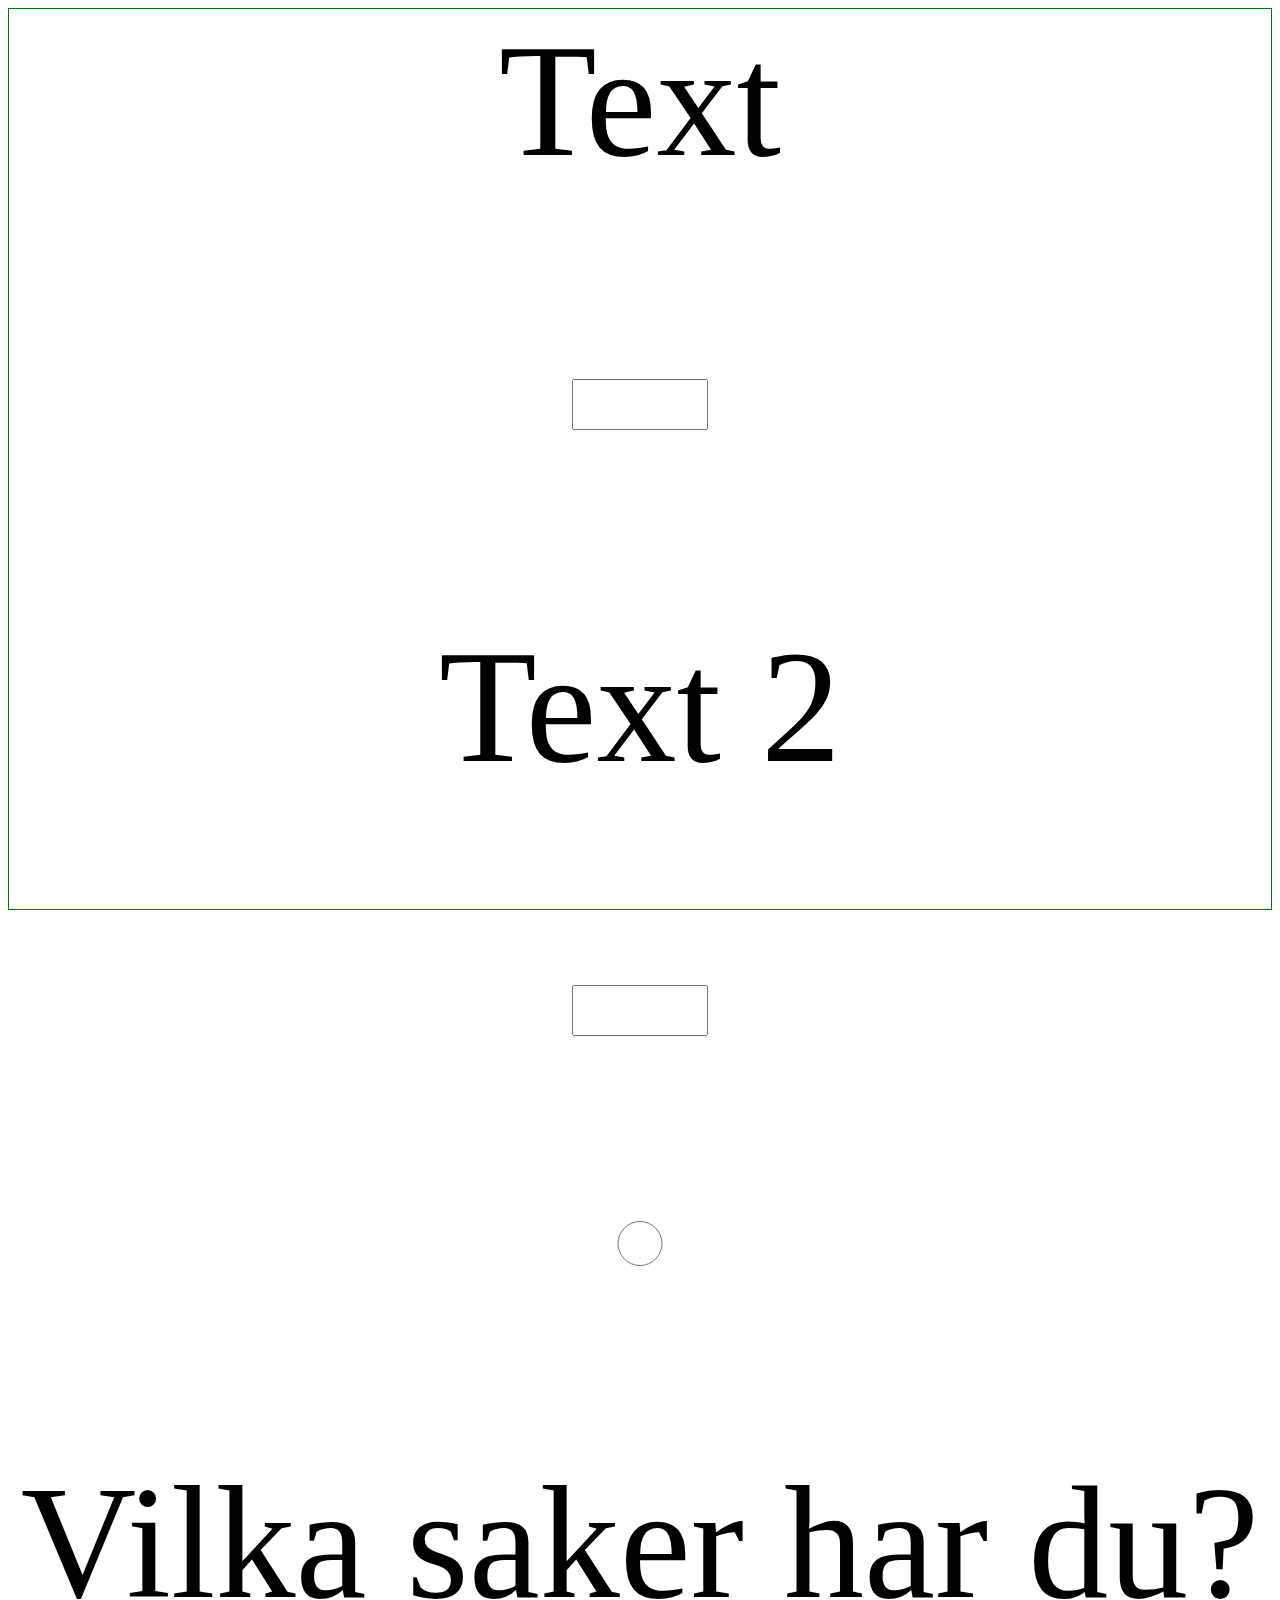
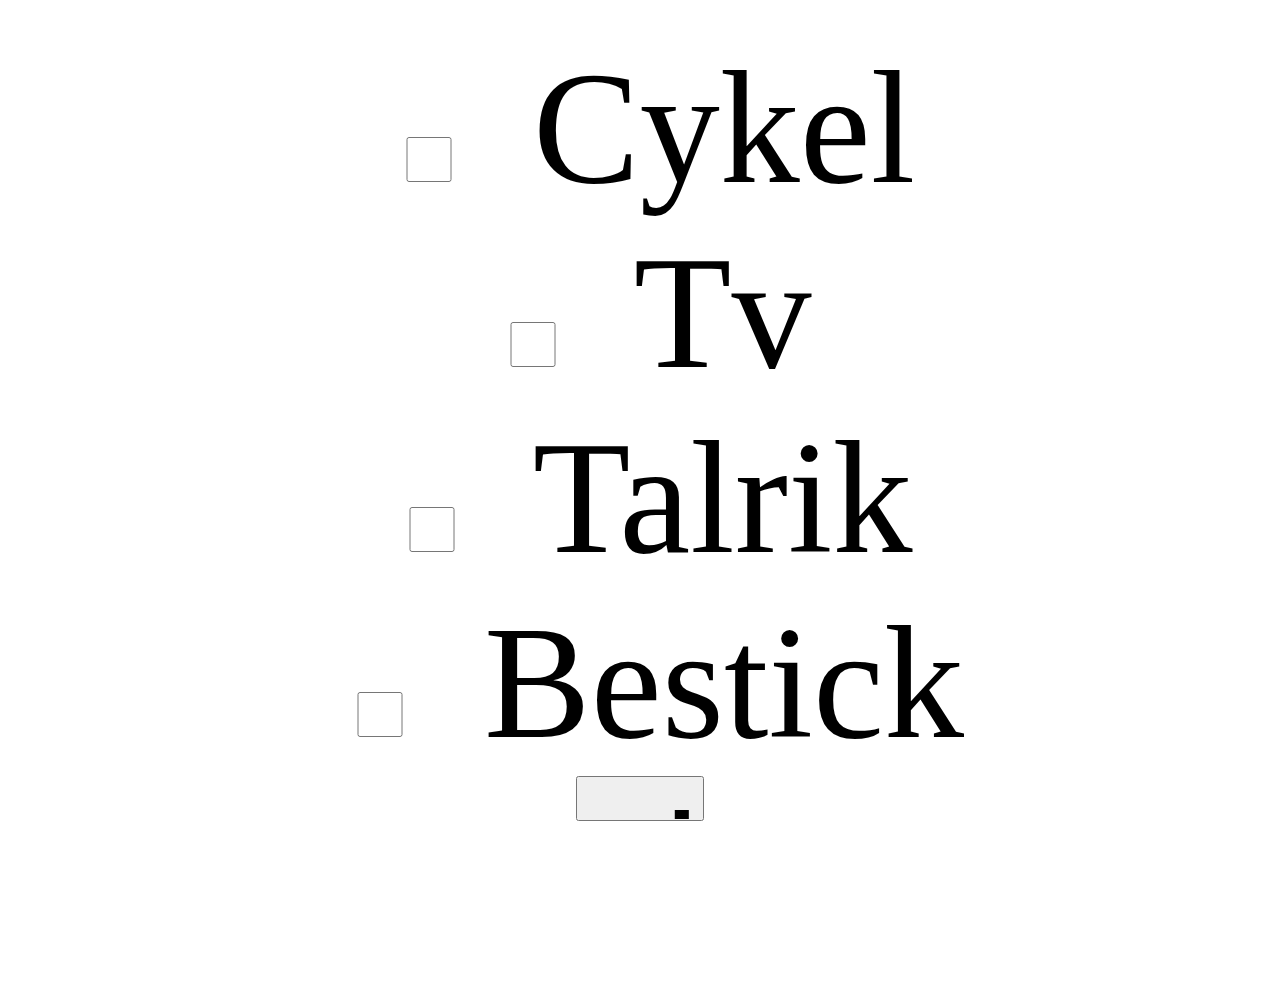
==== index.html @ 0c707422 "1" ====
<!DOCTYPE html>
<html lang="sv">
    <head>
      <meta charset="UTF-8">
      <meta name="viewport" content="width=device-width, initial-scale=1.0">
      <link rel="stylesheet" href="style.css">
      <title>Formulär</title>
    </head>
    <body>
        <form>
            <label for="text">Text</label><br>
            <input type="text" id="text" name="text"><br>
            <label for="text2">Text 2</label><br>
            <input type="text" id="text2" name="text2"><br>
            <input type="radio"><br>
            <section>
                <label for="">Vilka saker har du?</label><br>
            </section>
            <section>
                <input type="checkbox"> <label>Cykel</label><br>
            </section>
            <section>
                <input type="checkbox"> <label>Tv</label><br>
            </section>
            <section>
                <input type="checkbox"> <label>Talrik</label><br>
            </section>
            <section>
                <input type="checkbox"> <label>Bestick</label><br>
            </section>
            <input type="submit" value="skicka"><br>
        </form>
    </body>
</html>
---- style.css ----
form{
    display: grid;
    border: 1px green solid;
    text-align: center;
    
    height: 100vh;
    font-size: 10em;
}
input{
    height: 5vh;
    width: 10vw;
    font-size: 100%;
    margin:0 auto;
}
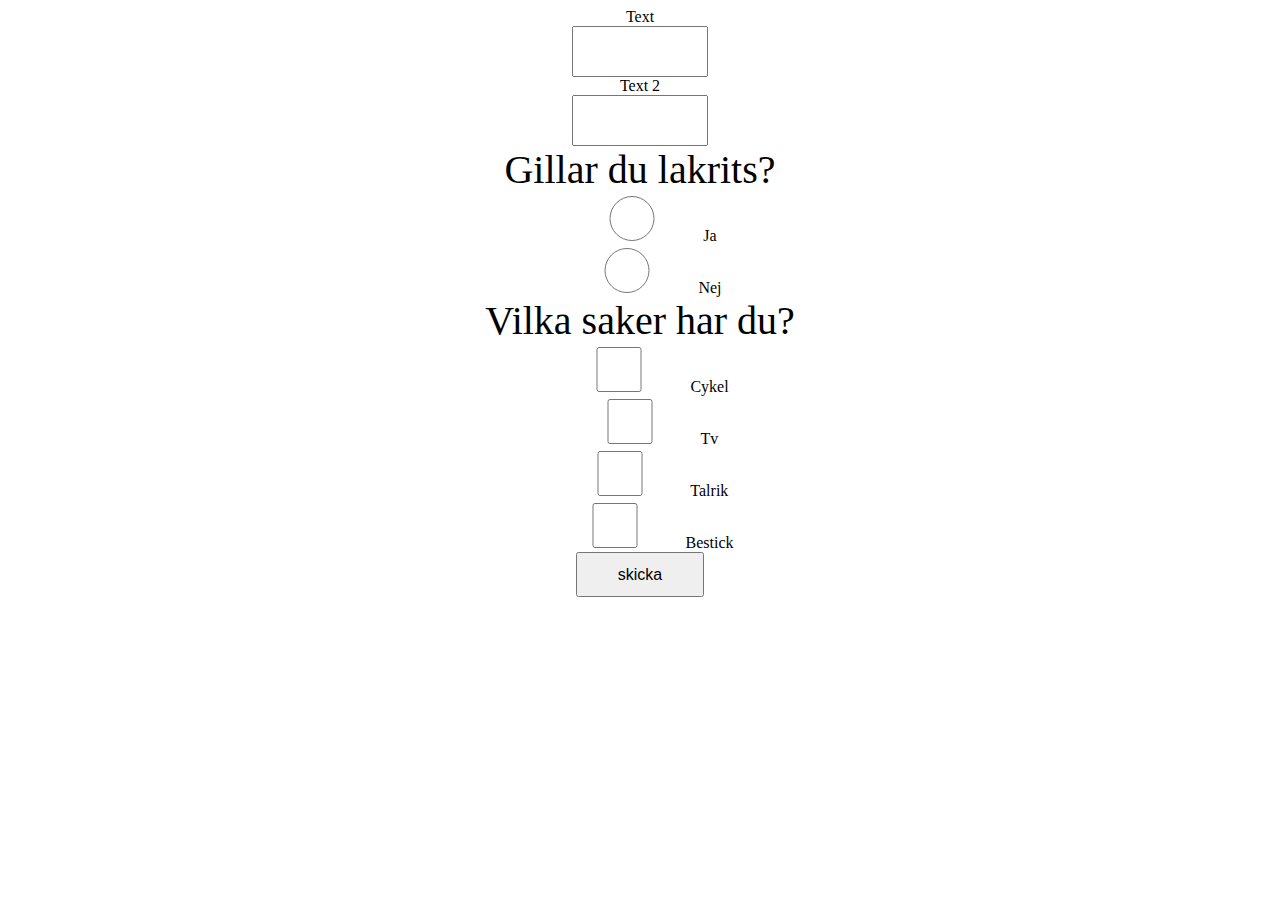
==== commit a97cae32: "klar" ====
--- a/index.html
+++ b/index.html
@@ -7,27 +7,25 @@
       <title>Formulär</title>
     </head>
     <body>
-        <form>
+        <form action="skickat.html" method="get">
             <label for="text">Text</label><br>
             <input type="text" id="text" name="text"><br>
             <label for="text2">Text 2</label><br>
             <input type="text" id="text2" name="text2"><br>
-            <input type="radio"><br>
-            <section>
-                <label for="">Vilka saker har du?</label><br>
-            </section>
-            <section>
-                <input type="checkbox"> <label>Cykel</label><br>
-            </section>
-            <section>
-                <input type="checkbox"> <label>Tv</label><br>
-            </section>
-            <section>
-                <input type="checkbox"> <label>Talrik</label><br>
-            </section>
-            <section>
-                <input type="checkbox"> <label>Bestick</label><br>
-            </section>
+            <label class="rubrik">Gillar du lakrits?</label><br>
+            <input type="radio" id="ja" name="lakrits" value="ja">
+            <label for="ja">Ja</label><br>
+            <input type="radio" id="nej" name="lakrits" value="nej">
+            <label for="nej">Nej</label><br>
+            <label class="rubrik">Vilka saker har du?</label><br>
+            <input type="checkbox" id="cykel" name="saker" value="cykel"> 
+            <label for="cykel">Cykel</label><br>
+            <input type="checkbox" id="tv" name="saker" value="tv"> 
+            <label for="tv">Tv</label><br>
+            <input type="checkbox" id="talrik" name="saker" value="talrik"> 
+            <label for="talrik">Talrik</label><br>
+            <input type="checkbox" id="bestick" name="saker" value="bestick"> 
+            <label for="bestick">Bestick</label><br>
             <input type="submit" value="skicka"><br>
         </form>
     </body>
--- a/style.css
+++ b/style.css
@@ -1,15 +1,16 @@
-form{
-    display: grid;
-    border: 1px green solid;
-    text-align: center;
-    
-    height: 100vh;
-    font-size: 10em;
-}
 input{
     height: 5vh;
     width: 10vw;
     font-size: 100%;
-    margin:0 auto;
 }
-
+form{
+    text-align: center;
+}
+.rubrik{
+    font-size: 40px;
+}
+p{
+    text-align: center;
+    color:rgb(0, 256, 0);
+    font-size: 100px;
+}